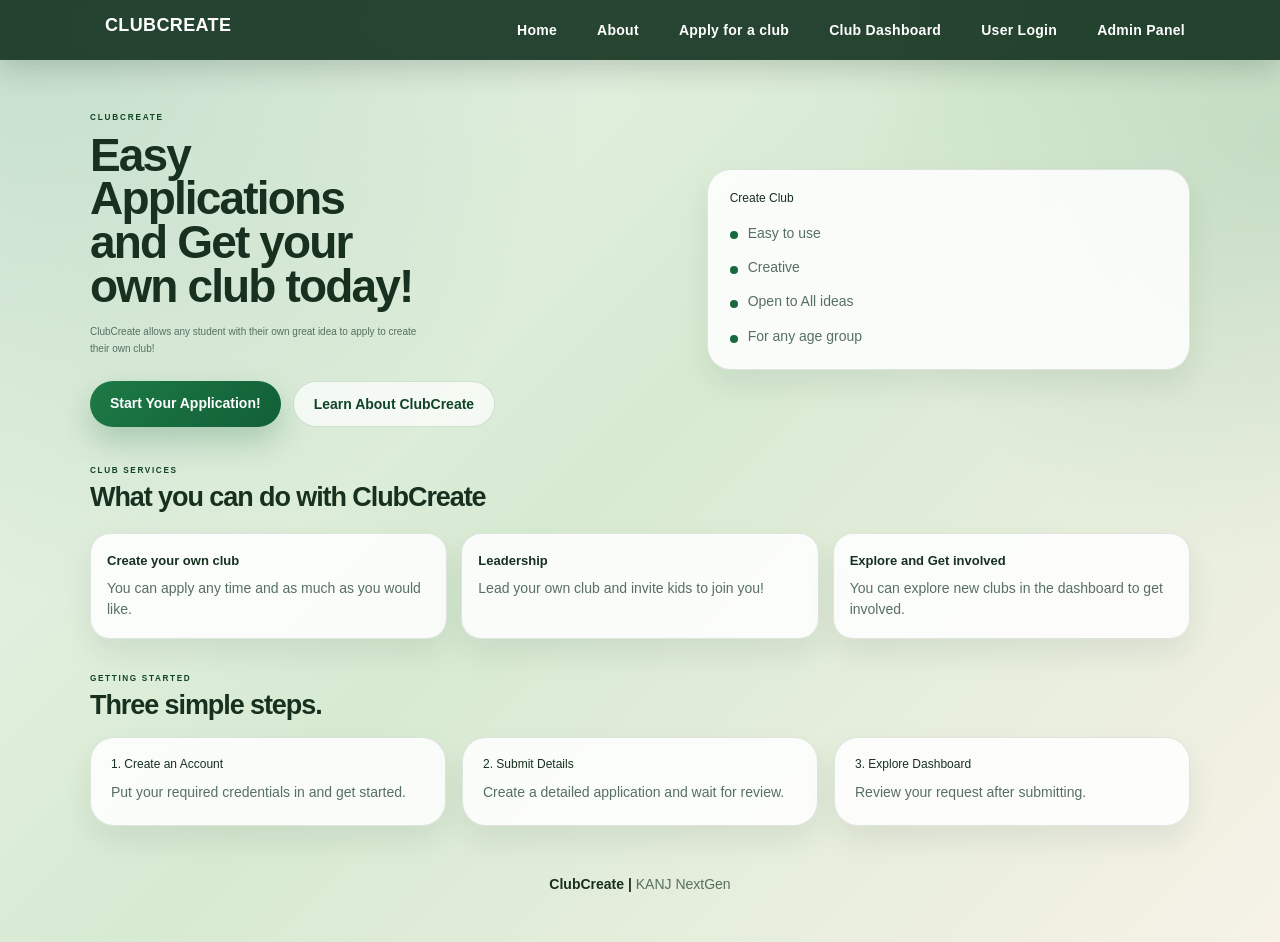
==== index.html @ caebc531 "Add files via upload" ====
<!doctype html>
<html lang="en">
<head>
    <meta charset="utf-8">
    <meta name="viewport" content="width=device-width, initial-scale=1">
    <title>ClubCreate | Welcome</title>
    <link rel="manifest" href="manifest.json">
    <meta name="theme-color" content="#111111">
    <link rel="apple-touch-icon" href="icons/icon-192.png">
    <link rel="stylesheet" href="https://maxcdn.bootstrapcdn.com/bootstrap/3.4.0/css/bootstrap.min.css">
    <script src="https://ajax.googleapis.com/ajax/libs/jquery/3.4.1/jquery.min.js"></script>
    <script src="https://maxcdn.bootstrapcdn.com/bootstrap/3.4.0/js/bootstrap.min.js"></script>
    <link rel="stylesheet" href="https://cdnjs.cloudflare.com/ajax/libs/font-awesome/4.7.0/css/font-awesome.min.css">
    <link rel="stylesheet" href="style.css?v=6">
</head>
<body class="page-shell">
<nav class="navbar navbar-inverse navbar-fixed-top site-nav">
    <div class="page-container">
        <div class="navbar-header">
            <button type="button" class="navbar-toggle" data-toggle="collapse" data-target="#mynavbar">
                <span class="icon-bar"></span>
                <span class="icon-bar"></span>
                <span class="icon-bar"></span>
            </button>
            <a class="navbar-brand" href="index.html">ClubCreate</a>
        </div>
        <div class="collapse navbar-collapse" id="mynavbar">
            <ul class="nav navbar-nav navbar-right">
                <li><a href="index.html">Home</a></li>
                <li><a href="index.html#about">About</a></li>
                <li><a href="application.html">Apply for a club</a></li>
                <li><a href="dashboard.html">Club Dashboard</a></li>
                <li><a href="userlogin.html">User Login</a></li>
                <li><a href="login.html">Admin Panel</a></li>
            </ul>
        </div>
    </div>
</nav>

<main class="page-container">
    <section class="hero">
        <div>
            <p class="hero-eyebrow">ClubCreate</p>
            <h1>Easy Applications and Get your own club today!</h1>
            <p class="lead-copy">ClubCreate allows any student with their own great idea to apply to create their own club!</p>
            <div class="hero-actions">
                <a class="btn btn-accent" href="application.html">Start Your Application!</a>
                <a class="btn btn-outline-accent" href="index.html#about">Learn About ClubCreate</a>
            </div>
        </div>

        <div class="summary-card">
            <h3>Create Club</h3>
            <ul class="story-list">
                <li>Easy to use</li>
                <li>Creative</li>
                <li>Open to All ideas</li>
                <li>For any age group</li>
            </ul>
        </div>
    </section>

    <section class="section" id="about">
        <div class="section-heading">
            <p class="section-kicker">Club Services</p>
            <h2 class="section-title">What you can do with ClubCreate</h2>
        </div>
        <div class="metric-strip">
            <div class="metric-card">
                <strong>Create your own club</strong>
                <span>You can apply any time and as much as you would like.</span>
            </div>
            <div class="metric-card">
                <strong>Leadership</strong>
                <span>Lead your own club and invite kids to join you!</span>
            </div>
            <div class="metric-card">
                <strong>Explore and Get involved</strong>
                <span>You can explore new clubs in the dashboard to get involved.</span>
            </div>
        </div>
    </section>

    <section class="section">
        <div class="section-heading">
            <p class="section-kicker">Getting Started</p>
            <h2 class="section-title">Three simple steps.</h2>
        </div>
        <div class="contact-grid">
            <div class="contact-card">
                <h3>1. Create an Account</h3>
                <p>Put your required credentials in and get started.</p>
            </div>
            <div class="contact-card">
                <h3>2. Submit Details</h3>
                <p>Create a detailed application and wait for review.</p>
            </div>
            <div class="contact-card">
                <h3>3. Explore Dashboard</h3>
                <p>Review your request after submitting.</p>
            </div>
        </div>
    </section>

    <div class="footer-band">
        <strong>ClubCreate |</strong> KANJ NextGen
    </div>
</main>

<script>
    if ("serviceWorker" in navigator) {
        navigator.serviceWorker
            .register("service-worker.js", { updateViaCache: "none" })
            .then(registration => registration.update())
            .catch(() => {});
    }
</script>
</body>
</html>
---- style.css ----
:root {
    --bg-start: #eff7ee;
    --bg-mid: #d7ead2;
    --bg-end: #f6f2e7;
    --surface: rgba(255, 255, 255, 0.86);
    --text: #17301f;
    --muted: #577061;
    --primary: #166a3d;
    --primary-dark: #104427;
    --border: rgba(23, 48, 31, 0.12);
    --shadow-soft: 0 14px 30px rgba(14, 36, 22, 0.08);
}

* {
    box-sizing: border-box;
}

html {
    scroll-behavior: smooth;
}

body {
    margin: 0;
    min-height: 100vh;
    color: var(--text);
    font-family: "Segoe UI", "Trebuchet MS", sans-serif;
    background:
        radial-gradient(circle at top left, rgba(29, 122, 70, 0.2), transparent 38%),
        radial-gradient(circle at right 15%, rgba(29, 122, 70, 0.14), transparent 28%),
        linear-gradient(135deg, var(--bg-start) 0%, var(--bg-mid) 48%, var(--bg-end) 100%);
}

img {
    max-width: 100%;
    display: block;
}

a {
    color: inherit;
}

.page-shell {
    padding-top: 78px;
}

.site-nav.navbar-inverse {
    margin-bottom: 0;
    border: 0;
    background: rgba(13, 45, 26, 0.88);
    box-shadow: 0 8px 30px rgba(8, 23, 13, 0.18);
    backdrop-filter: blur(14px);
}

.site-nav .navbar-brand,
.site-nav .navbar-nav > li > a {
    color: #ffffff !important;
    font-weight: 700;
    letter-spacing: 0.02em;
}

.site-nav .navbar-brand {
    text-transform: uppercase;
}

.site-nav .navbar-nav > li > a {
    border-radius: 999px;
    margin: 10px 4px;
    padding: 10px 16px;
    transition: background 0.2s ease, color 0.2s ease;
}

.site-nav .navbar-nav > li > a:hover,
.site-nav .navbar-nav > li > a:focus {
    background: rgba(255, 255, 255, 0.12) !important;
    color: #ffffff !important;
}

.site-nav .navbar-toggle {
    border-color: rgba(255, 255, 255, 0.25);
}

.site-nav .navbar-toggle .icon-bar {
    background: #ffffff;
}

.page-container {
    width: min(1100px, calc(100% - 28px));
    margin: 0 auto;
}

.hero {
    display: grid;
    grid-template-columns: 1.1fr 0.9fr;
    gap: 26px;
    align-items: center;
    padding: 34px 0 14px;
}

.hero-eyebrow {
    margin: 0 0 10px;
    color: var(--primary-dark);
    font-size: 0.82rem;
    font-weight: 800;
    letter-spacing: 0.22em;
    text-transform: uppercase;
}

.hero h1,
.section-title {
    margin: 0;
    font-weight: 900;
    line-height: 0.95;
    letter-spacing: -0.04em;
}

.hero h1 {
    font-size: clamp(2.5rem, 4.8vw, 4.6rem);
    max-width: 13ch;
}

.lead-copy {
    margin: 16px 0 0;
    max-width: 62ch;
    color: var(--muted);
    font-size: 1rem;
    line-height: 1.65;
}

.hero-actions {
    display: flex;
    flex-wrap: wrap;
    gap: 12px;
    margin-top: 24px;
}

.btn-accent,
.btn-outline-accent,
.btn-primary {
    border: 0;
    border-radius: 999px;
    padding: 12px 20px;
    font-weight: 700;
    box-shadow: none;
    transition: transform 0.18s ease, box-shadow 0.18s ease, background 0.18s ease;
}

.btn-accent,
.btn-primary {
    color: #ffffff !important;
    background: linear-gradient(135deg, #1d7a46, #125f36);
    box-shadow: 0 14px 30px rgba(18, 95, 54, 0.24);
}

.btn-accent:hover,
.btn-primary:hover,
.btn-accent:focus,
.btn-primary:focus,
.btn-outline-accent:hover,
.btn-outline-accent:focus {
    transform: translateY(-1px);
}

.btn-outline-accent {
    color: var(--primary-dark) !important;
    background: rgba(255, 255, 255, 0.7);
    border: 1px solid rgba(22, 106, 61, 0.18);
}

.metric-strip {
    display: grid;
    grid-template-columns: repeat(3, minmax(0, 1fr));
    gap: 14px;
    margin-top: 22px;
}

.metric-card {
    padding: 18px 16px;
    border-radius: 20px;
    background: var(--surface);
    border: 1px solid var(--border);
    box-shadow: var(--shadow-soft);
}

.metric-card strong {
    display: block;
    font-size: 1.3rem;
}

.metric-card span {
    display: block;
    margin-top: 8px;
    color: var(--muted);
    line-height: 1.5;
}

.section {
    padding: 24px 0 10px;
}

.section-heading {
    display: flex;
    flex-direction: column;
    gap: 8px;
    margin-bottom: 18px;
}

.section-kicker {
    margin: 0;
    color: var(--primary-dark);
    font-size: 0.82rem;
    font-weight: 800;
    letter-spacing: 0.2em;
    text-transform: uppercase;
}

.section-title {
    font-size: clamp(1.7rem, 3vw, 2.7rem);
}

.section-copy {
    margin: 0;
    max-width: 68ch;
    color: var(--muted);
    line-height: 1.7;
}

.contact-grid {
    display: grid;
    grid-template-columns: repeat(auto-fit, minmax(220px, 1fr));
    gap: 16px;
}

.contact-card,
.form-card,
.summary-card {
    background: var(--surface);
    border: 1px solid var(--border);
    border-radius: 24px;
    box-shadow: var(--shadow-soft);
}

.contact-card {
    padding: 20px;
}

.contact-card h3,
.summary-card h3 {
    margin: 0 0 10px;
    font-size: 1.2rem;
}

.contact-card p,
.summary-card p,
.summary-card li {
    margin: 0;
    color: var(--muted);
    line-height: 1.7;
}

.story-list {
    display: grid;
    gap: 12px;
    margin: 16px 0 0;
    padding: 0;
    list-style: none;
}

.story-list li {
    position: relative;
    padding-left: 18px;
    color: var(--muted);
    line-height: 1.6;
}

.story-list li::before {
    content: "";
    position: absolute;
    left: 0;
    top: 0.7em;
    width: 8px;
    height: 8px;
    border-radius: 50%;
    background: var(--primary);
}

.form-shell {
    padding: 22px 0 16px;
}

.form-card {
    padding: 22px;
}

.form-grid {
    display: grid;
    grid-template-columns: repeat(2, minmax(0, 1fr));
    gap: 16px;
}

.form-group {
    margin-bottom: 16px;
}

.form-group label {
    display: block;
    margin-bottom: 8px;
    font-weight: 700;
    color: var(--text);
}

.form-control,
textarea {
    width: 100%;
    height: auto;
    padding: 13px 16px;
    border-radius: 16px;
    border: 1px solid rgba(23, 48, 31, 0.14);
    background: rgba(255, 255, 255, 0.95);
    color: var(--text);
    box-shadow: none;
}

textarea {
    min-height: 130px;
    resize: vertical;
}

.form-help {
    margin-top: 8px;
    color: var(--muted);
    font-size: 0.94rem;
    line-height: 1.5;
}

.message-line {
    min-height: 22px;
    margin-top: 12px;
    color: var(--primary-dark);
    font-weight: 700;
}

.message-line.message-error {
    color: #b42318;
}

.message-line.message-success {
    color: #067647;
}

.summary-card {
    padding: 22px;
}

.applications-toolbar {
    display: flex;
    flex-wrap: wrap;
    gap: 12px;
    margin-top: 16px;
}

.applications-board {
    display: grid;
    gap: 14px;
}

.admin-stats {
    display: grid;
    grid-template-columns: repeat(auto-fit, minmax(160px, 1fr));
    gap: 12px;
    margin-top: 18px;
}

.admin-stat {
    padding: 16px;
    border-radius: 18px;
    background: rgba(255, 255, 255, 0.92);
    border: 1px solid var(--border);
    box-shadow: var(--shadow-soft);
}

.admin-stat strong {
    display: block;
    margin-bottom: 6px;
    font-size: 1.4rem;
}

.admin-stat span {
    color: var(--muted);
    line-height: 1.5;
}

.admin-controls {
    display: flex;
    flex-wrap: wrap;
    gap: 12px;
    align-items: center;
}

.admin-controls .form-control {
    flex: 1 1 280px;
}

.admin-meta {
    display: flex;
    flex-wrap: wrap;
    gap: 10px;
    margin-top: 12px;
}

.admin-meta-item {
    padding: 6px 10px;
    border-radius: 999px;
    background: rgba(22, 106, 61, 0.08);
    color: var(--primary-dark);
    font-size: 0.9rem;
    font-weight: 700;
}

.admin-meta-item.message-error {
    background: rgba(180, 35, 24, 0.1);
    color: #b42318;
}

.admin-meta-item.message-success {
    background: rgba(6, 118, 71, 0.1);
    color: #067647;
}

.admin-actions {
    display: flex;
    flex-wrap: wrap;
    gap: 10px;
    margin-top: 14px;
}

.application-card {
    padding: 18px;
    border-radius: 22px;
    background: rgba(255, 255, 255, 0.9);
    border: 1px solid var(--border);
    box-shadow: var(--shadow-soft);
    margin-top: 14px;
}

.application-card-header {
    display: flex;
    justify-content: space-between;
    gap: 16px;
    align-items: flex-start;
    margin-bottom: 12px;
}

.application-card-header h3 {
    margin: 0;
    font-size: 1.15rem;
    font-weight: 800;
}

.application-card-kicker {
    margin: 0 0 6px;
    color: var(--muted);
    font-size: 0.9rem;
    font-weight: 700;
    text-transform: uppercase;
    letter-spacing: 0.04em;
}

.application-card-body {
    display: grid;
    gap: 12px;
    margin-top: 14px;
}

.application-entry {
    padding: 18px;
    border-radius: 22px;
    background: rgba(255, 255, 255, 0.9);
    border: 1px solid var(--border);
    box-shadow: var(--shadow-soft);
}

.application-entry-header {
    display: flex;
    justify-content: space-between;
    gap: 16px;
    align-items: flex-start;
    margin-bottom: 14px;
}

.application-entry-title {
    margin: 0;
    font-size: 1.1rem;
    font-weight: 800;
}

.application-entry-time {
    color: var(--muted);
    font-size: 0.88rem;
    white-space: nowrap;
}

.application-status {
    display: inline-flex;
    align-items: center;
    min-height: 32px;
    padding: 0 12px;
    border-radius: 999px;
    background: rgba(22, 106, 61, 0.08);
    color: var(--primary-dark);
    font-size: 0.9rem;
    font-weight: 700;
    text-transform: capitalize;
}

.application-status.status-pending {
    background: rgba(180, 120, 24, 0.12);
    color: #8a5a00;
}

.application-status.status-approved {
    background: rgba(6, 118, 71, 0.12);
    color: #067647;
}

.application-status.status-rejected {
    background: rgba(180, 35, 24, 0.1);
    color: #b42318;
}

.empty-state {
    padding: 22px;
    border-radius: 20px;
    background: rgba(255, 255, 255, 0.7);
    border: 1px dashed rgba(23, 48, 31, 0.18);
    color: var(--muted);
}

.summary-list {
    display: grid;
    gap: 10px;
    margin: 14px 0 0;
    padding: 0;
    list-style: none;
}

.summary-item {
    display: flex;
    justify-content: space-between;
    gap: 14px;
    padding: 12px 0;
    border-bottom: 1px solid rgba(23, 48, 31, 0.1);
}

.summary-item:last-child {
    border-bottom: 0;
}

.summary-label {
    color: var(--muted);
}

.summary-value {
    text-align: right;
    font-weight: 700;
}

.footer-band {
    padding: 38px 0 48px;
    text-align: center;
    color: var(--muted);
}

.footer-band strong {
    color: var(--text);
}

@media (max-width: 991px) {
    .hero {
        grid-template-columns: 1fr;
    }

    .metric-strip {
        grid-template-columns: 1fr;
    }
}

@media (max-width: 767px) {
    .page-shell {
        padding-top: 70px;
    }

    .page-container {
        width: min(100% - 18px, 1100px);
    }

    .form-grid {
        grid-template-columns: 1fr;
    }

    .site-nav .navbar-nav {
        margin: 8px 0 0;
        padding-bottom: 10px;
        background: rgba(9, 30, 18, 0.96);
        border-radius: 18px;
    }

    .site-nav .navbar-nav > li > a {
        margin: 4px 8px;
    }

    .application-entry-header {
        flex-direction: column;
    }

    .admin-controls {
        flex-direction: column;
        align-items: stretch;
    }
}
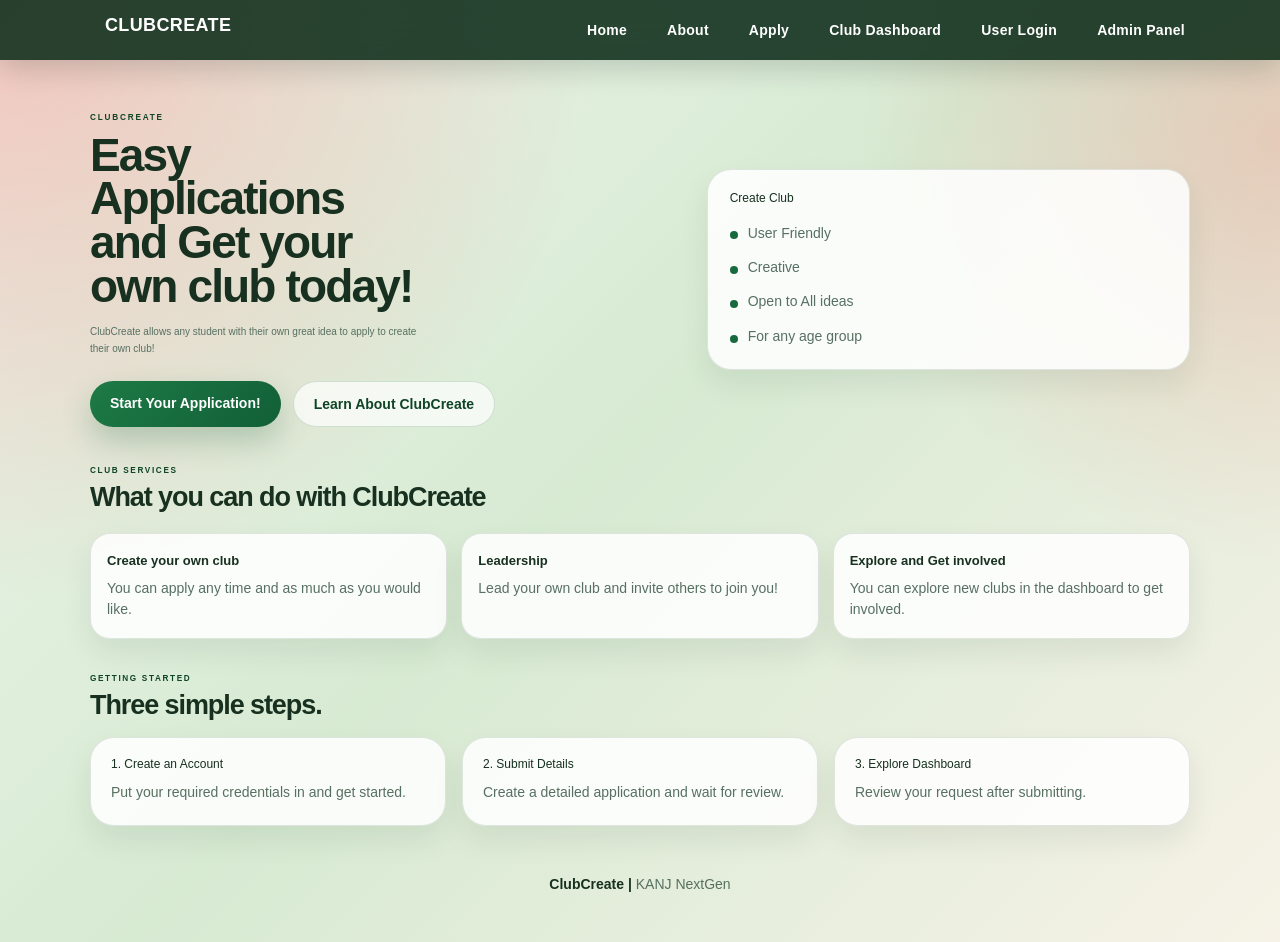
==== commit 0d001934: "Add files via upload" ====
--- a/index.html
+++ b/index.html
@@ -28,15 +28,15 @@
             <ul class="nav navbar-nav navbar-right">
                 <li><a href="index.html">Home</a></li>
                 <li><a href="index.html#about">About</a></li>
-                <li><a href="application.html">Apply for a club</a></li>
+                <li><a href="application.html">Apply</a></li>
                 <li><a href="dashboard.html">Club Dashboard</a></li>
                 <li><a href="userlogin.html">User Login</a></li>
                 <li><a href="login.html">Admin Panel</a></li>
             </ul>
         </div>
     </div>
-</nav>
-
+</nav>
+
 <main class="page-container">
     <section class="hero">
         <div>
@@ -47,19 +47,19 @@
                 <a class="btn btn-accent" href="application.html">Start Your Application!</a>
                 <a class="btn btn-outline-accent" href="index.html#about">Learn About ClubCreate</a>
             </div>
-        </div>
-
+        </div>
+
         <div class="summary-card">
             <h3>Create Club</h3>
             <ul class="story-list">
-                <li>Easy to use</li>
+                <li>User Friendly</li>
                 <li>Creative</li>
                 <li>Open to All ideas</li>
                 <li>For any age group</li>
             </ul>
         </div>
-    </section>
-
+    </section>
+
     <section class="section" id="about">
         <div class="section-heading">
             <p class="section-kicker">Club Services</p>
@@ -72,15 +72,15 @@
             </div>
             <div class="metric-card">
                 <strong>Leadership</strong>
-                <span>Lead your own club and invite kids to join you!</span>
+                <span>Lead your own club and invite others to join you!</span>
             </div>
             <div class="metric-card">
                 <strong>Explore and Get involved</strong>
                 <span>You can explore new clubs in the dashboard to get involved.</span>
             </div>
         </div>
-    </section>
-
+    </section>
+
     <section class="section">
         <div class="section-heading">
             <p class="section-kicker">Getting Started</p>
@@ -100,13 +100,13 @@
                 <p>Review your request after submitting.</p>
             </div>
         </div>
-    </section>
-
+    </section>
+    
     <div class="footer-band">
         <strong>ClubCreate |</strong> KANJ NextGen
     </div>
-</main>
-
+</main>
+
 <script>
     if ("serviceWorker" in navigator) {
         navigator.serviceWorker
--- a/style.css
+++ b/style.css
@@ -9,93 +9,93 @@
     --primary-dark: #104427;
     --border: rgba(23, 48, 31, 0.12);
     --shadow-soft: 0 14px 30px rgba(14, 36, 22, 0.08);
-}
-
+}
+
 * {
     box-sizing: border-box;
-}
-
+}
+
 html {
     scroll-behavior: smooth;
-}
-
+}
+
 body {
     margin: 0;
     min-height: 100vh;
     color: var(--text);
     font-family: "Segoe UI", "Trebuchet MS", sans-serif;
     background:
-        radial-gradient(circle at top left, rgba(29, 122, 70, 0.2), transparent 38%),
-        radial-gradient(circle at right 15%, rgba(29, 122, 70, 0.14), transparent 28%),
+        radial-gradient(circle at top left, rgba(255, 0, 0, 0.2), transparent 38%),
+        radial-gradient(circle at right 15%, rgba(255,0,0, 0.14), transparent 28%),
         linear-gradient(135deg, var(--bg-start) 0%, var(--bg-mid) 48%, var(--bg-end) 100%);
-}
-
+}
+
 img {
     max-width: 100%;
     display: block;
-}
-
+}
+
 a {
     color: inherit;
-}
-
+}
+
 .page-shell {
     padding-top: 78px;
-}
-
+}
+
 .site-nav.navbar-inverse {
     margin-bottom: 0;
     border: 0;
     background: rgba(13, 45, 26, 0.88);
     box-shadow: 0 8px 30px rgba(8, 23, 13, 0.18);
     backdrop-filter: blur(14px);
-}
-
+}
+
 .site-nav .navbar-brand,
 .site-nav .navbar-nav > li > a {
     color: #ffffff !important;
     font-weight: 700;
     letter-spacing: 0.02em;
-}
-
+}
+
 .site-nav .navbar-brand {
     text-transform: uppercase;
-}
-
+}
+
 .site-nav .navbar-nav > li > a {
     border-radius: 999px;
     margin: 10px 4px;
     padding: 10px 16px;
     transition: background 0.2s ease, color 0.2s ease;
-}
-
+}
+
 .site-nav .navbar-nav > li > a:hover,
 .site-nav .navbar-nav > li > a:focus {
     background: rgba(255, 255, 255, 0.12) !important;
     color: #ffffff !important;
-}
-
+}
+
 .site-nav .navbar-toggle {
     border-color: rgba(255, 255, 255, 0.25);
-}
-
+}
+
 .site-nav .navbar-toggle .icon-bar {
     background: #ffffff;
-}
-
+}
+
 .page-container {
     width: min(1100px, calc(100% - 28px));
     margin: 0 auto;
-}
-
+}
+
 .hero {
     display: grid;
     grid-template-columns: 1.1fr 0.9fr;
     gap: 26px;
     align-items: center;
     padding: 34px 0 14px;
-}
-
+}
+
 .hero-eyebrow {
     margin: 0 0 10px;
     color: var(--primary-dark);
@@ -103,36 +103,36 @@
     font-weight: 800;
     letter-spacing: 0.22em;
     text-transform: uppercase;
-}
-
+}
+
 .hero h1,
 .section-title {
     margin: 0;
     font-weight: 900;
     line-height: 0.95;
     letter-spacing: -0.04em;
-}
-
+}
+
 .hero h1 {
     font-size: clamp(2.5rem, 4.8vw, 4.6rem);
     max-width: 13ch;
-}
-
+}
+
 .lead-copy {
     margin: 16px 0 0;
     max-width: 62ch;
     color: var(--muted);
     font-size: 1rem;
     line-height: 1.65;
-}
-
+}
+
 .hero-actions {
     display: flex;
     flex-wrap: wrap;
     gap: 12px;
     margin-top: 24px;
-}
-
+}
+
 .btn-accent,
 .btn-outline-accent,
 .btn-primary {
@@ -142,15 +142,15 @@
     font-weight: 700;
     box-shadow: none;
     transition: transform 0.18s ease, box-shadow 0.18s ease, background 0.18s ease;
-}
-
+}
+
 .btn-accent,
 .btn-primary {
     color: #ffffff !important;
     background: linear-gradient(135deg, #1d7a46, #125f36);
     box-shadow: 0 14px 30px rgba(18, 95, 54, 0.24);
-}
-
+}
+
 .btn-accent:hover,
 .btn-primary:hover,
 .btn-accent:focus,
@@ -158,52 +158,52 @@
 .btn-outline-accent:hover,
 .btn-outline-accent:focus {
     transform: translateY(-1px);
-}
-
+}
+
 .btn-outline-accent {
     color: var(--primary-dark) !important;
     background: rgba(255, 255, 255, 0.7);
     border: 1px solid rgba(22, 106, 61, 0.18);
-}
-
+}
+
 .metric-strip {
     display: grid;
     grid-template-columns: repeat(3, minmax(0, 1fr));
     gap: 14px;
     margin-top: 22px;
-}
-
+}
+
 .metric-card {
     padding: 18px 16px;
     border-radius: 20px;
     background: var(--surface);
     border: 1px solid var(--border);
     box-shadow: var(--shadow-soft);
-}
-
+}
+
 .metric-card strong {
     display: block;
     font-size: 1.3rem;
-}
-
+}
+
 .metric-card span {
     display: block;
     margin-top: 8px;
     color: var(--muted);
     line-height: 1.5;
-}
-
+}
+
 .section {
     padding: 24px 0 10px;
-}
-
+}
+
 .section-heading {
     display: flex;
     flex-direction: column;
     gap: 8px;
     margin-bottom: 18px;
-}
-
+}
+
 .section-kicker {
     margin: 0;
     color: var(--primary-dark);
@@ -211,25 +211,25 @@
     font-weight: 800;
     letter-spacing: 0.2em;
     text-transform: uppercase;
-}
-
+}
+
 .section-title {
     font-size: clamp(1.7rem, 3vw, 2.7rem);
-}
-
+}
+
 .section-copy {
     margin: 0;
     max-width: 68ch;
     color: var(--muted);
     line-height: 1.7;
-}
-
+}
+
 .contact-grid {
     display: grid;
     grid-template-columns: repeat(auto-fit, minmax(220px, 1fr));
     gap: 16px;
-}
-
+}
+
 .contact-card,
 .form-card,
 .summary-card {
@@ -237,41 +237,41 @@
     border: 1px solid var(--border);
     border-radius: 24px;
     box-shadow: var(--shadow-soft);
-}
-
+}
+
 .contact-card {
     padding: 20px;
-}
-
+}
+
 .contact-card h3,
 .summary-card h3 {
     margin: 0 0 10px;
     font-size: 1.2rem;
-}
-
+}
+
 .contact-card p,
 .summary-card p,
 .summary-card li {
     margin: 0;
     color: var(--muted);
     line-height: 1.7;
-}
-
+}
+
 .story-list {
     display: grid;
     gap: 12px;
     margin: 16px 0 0;
     padding: 0;
     list-style: none;
-}
-
+}
+
 .story-list li {
     position: relative;
     padding-left: 18px;
     color: var(--muted);
     line-height: 1.6;
-}
-
+}
+
 .story-list li::before {
     content: "";
     position: absolute;
@@ -281,33 +281,33 @@
     height: 8px;
     border-radius: 50%;
     background: var(--primary);
-}
-
+}
+
 .form-shell {
     padding: 22px 0 16px;
-}
-
+}
+
 .form-card {
     padding: 22px;
-}
-
+}
+
 .form-grid {
     display: grid;
     grid-template-columns: repeat(2, minmax(0, 1fr));
     gap: 16px;
-}
-
+}
+
 .form-group {
     margin-bottom: 16px;
-}
-
+}
+
 .form-group label {
     display: block;
     margin-bottom: 8px;
     font-weight: 700;
     color: var(--text);
-}
-
+}
+
 .form-control,
 textarea {
     width: 100%;
@@ -318,95 +318,95 @@
     background: rgba(255, 255, 255, 0.95);
     color: var(--text);
     box-shadow: none;
-}
-
+}
+
 textarea {
     min-height: 130px;
     resize: vertical;
-}
-
+}
+
 .form-help {
     margin-top: 8px;
     color: var(--muted);
     font-size: 0.94rem;
     line-height: 1.5;
-}
-
+}
+
 .message-line {
     min-height: 22px;
     margin-top: 12px;
     color: var(--primary-dark);
     font-weight: 700;
-}
-
+}
+
 .message-line.message-error {
     color: #b42318;
-}
-
+}
+
 .message-line.message-success {
     color: #067647;
-}
-
+}
+
 .summary-card {
     padding: 22px;
-}
-
+}
+
 .applications-toolbar {
     display: flex;
     flex-wrap: wrap;
     gap: 12px;
     margin-top: 16px;
-}
-
+}
+
 .applications-board {
     display: grid;
     gap: 14px;
-}
-
+}
+
 .admin-stats {
     display: grid;
     grid-template-columns: repeat(auto-fit, minmax(160px, 1fr));
     gap: 12px;
     margin-top: 18px;
-}
-
+}
+
 .admin-stat {
     padding: 16px;
     border-radius: 18px;
     background: rgba(255, 255, 255, 0.92);
     border: 1px solid var(--border);
     box-shadow: var(--shadow-soft);
-}
-
+}
+
 .admin-stat strong {
     display: block;
     margin-bottom: 6px;
     font-size: 1.4rem;
-}
-
+}
+
 .admin-stat span {
     color: var(--muted);
     line-height: 1.5;
-}
-
+}
+
 .admin-controls {
     display: flex;
     flex-wrap: wrap;
     gap: 12px;
     align-items: center;
-}
-
+}
+
 .admin-controls .form-control {
     flex: 1 1 280px;
-}
-
+}
+
 .admin-meta {
     display: flex;
     flex-wrap: wrap;
     gap: 10px;
     margin-top: 12px;
-}
-
+}
+
 .admin-meta-item {
     padding: 6px 10px;
     border-radius: 999px;
@@ -414,25 +414,25 @@
     color: var(--primary-dark);
     font-size: 0.9rem;
     font-weight: 700;
-}
-
+}
+
 .admin-meta-item.message-error {
     background: rgba(180, 35, 24, 0.1);
     color: #b42318;
-}
-
+}
+
 .admin-meta-item.message-success {
     background: rgba(6, 118, 71, 0.1);
     color: #067647;
-}
-
+}
+
 .admin-actions {
     display: flex;
     flex-wrap: wrap;
     gap: 10px;
     margin-top: 14px;
-}
-
+}
+
 .application-card {
     padding: 18px;
     border-radius: 22px;
@@ -440,22 +440,22 @@
     border: 1px solid var(--border);
     box-shadow: var(--shadow-soft);
     margin-top: 14px;
-}
-
+}
+
 .application-card-header {
     display: flex;
     justify-content: space-between;
     gap: 16px;
     align-items: flex-start;
     margin-bottom: 12px;
-}
-
+}
+
 .application-card-header h3 {
     margin: 0;
     font-size: 1.15rem;
     font-weight: 800;
-}
-
+}
+
 .application-card-kicker {
     margin: 0 0 6px;
     color: var(--muted);
@@ -463,42 +463,42 @@
     font-weight: 700;
     text-transform: uppercase;
     letter-spacing: 0.04em;
-}
-
+}
+
 .application-card-body {
     display: grid;
     gap: 12px;
     margin-top: 14px;
-}
-
+}
+
 .application-entry {
     padding: 18px;
     border-radius: 22px;
     background: rgba(255, 255, 255, 0.9);
     border: 1px solid var(--border);
     box-shadow: var(--shadow-soft);
-}
-
+}
+
 .application-entry-header {
     display: flex;
     justify-content: space-between;
     gap: 16px;
     align-items: flex-start;
     margin-bottom: 14px;
-}
-
+}
+
 .application-entry-title {
     margin: 0;
     font-size: 1.1rem;
     font-weight: 800;
-}
-
+}
+
 .application-entry-time {
     color: var(--muted);
     font-size: 0.88rem;
     white-space: nowrap;
-}
-
+}
+
 .application-status {
     display: inline-flex;
     align-items: center;
@@ -510,108 +510,108 @@
     font-size: 0.9rem;
     font-weight: 700;
     text-transform: capitalize;
-}
-
+}
+
 .application-status.status-pending {
     background: rgba(180, 120, 24, 0.12);
     color: #8a5a00;
-}
-
+}
+
 .application-status.status-approved {
     background: rgba(6, 118, 71, 0.12);
     color: #067647;
-}
-
+}
+
 .application-status.status-rejected {
     background: rgba(180, 35, 24, 0.1);
     color: #b42318;
-}
-
+}
+
 .empty-state {
     padding: 22px;
     border-radius: 20px;
     background: rgba(255, 255, 255, 0.7);
     border: 1px dashed rgba(23, 48, 31, 0.18);
     color: var(--muted);
-}
-
+}
+
 .summary-list {
     display: grid;
     gap: 10px;
     margin: 14px 0 0;
     padding: 0;
     list-style: none;
-}
-
+}
+
 .summary-item {
     display: flex;
     justify-content: space-between;
     gap: 14px;
     padding: 12px 0;
     border-bottom: 1px solid rgba(23, 48, 31, 0.1);
-}
-
+}
+
 .summary-item:last-child {
     border-bottom: 0;
-}
-
+}
+
 .summary-label {
     color: var(--muted);
-}
-
+}
+
 .summary-value {
     text-align: right;
     font-weight: 700;
-}
-
+}
+
 .footer-band {
     padding: 38px 0 48px;
     text-align: center;
     color: var(--muted);
-}
-
+}
+
 .footer-band strong {
     color: var(--text);
-}
-
+}
+
 @media (max-width: 991px) {
     .hero {
         grid-template-columns: 1fr;
-    }
-
+    }
+
     .metric-strip {
         grid-template-columns: 1fr;
     }
-}
-
+}
+
 @media (max-width: 767px) {
     .page-shell {
         padding-top: 70px;
-    }
-
+    }
+
     .page-container {
         width: min(100% - 18px, 1100px);
-    }
-
+    }
+
     .form-grid {
         grid-template-columns: 1fr;
-    }
-
+    }
+
     .site-nav .navbar-nav {
         margin: 8px 0 0;
         padding-bottom: 10px;
         background: rgba(9, 30, 18, 0.96);
         border-radius: 18px;
-    }
-
+    }
+
     .site-nav .navbar-nav > li > a {
         margin: 4px 8px;
-    }
-
+    }
+
     .application-entry-header {
         flex-direction: column;
-    }
-
+    }
+
     .admin-controls {
         flex-direction: column;
         align-items: stretch;
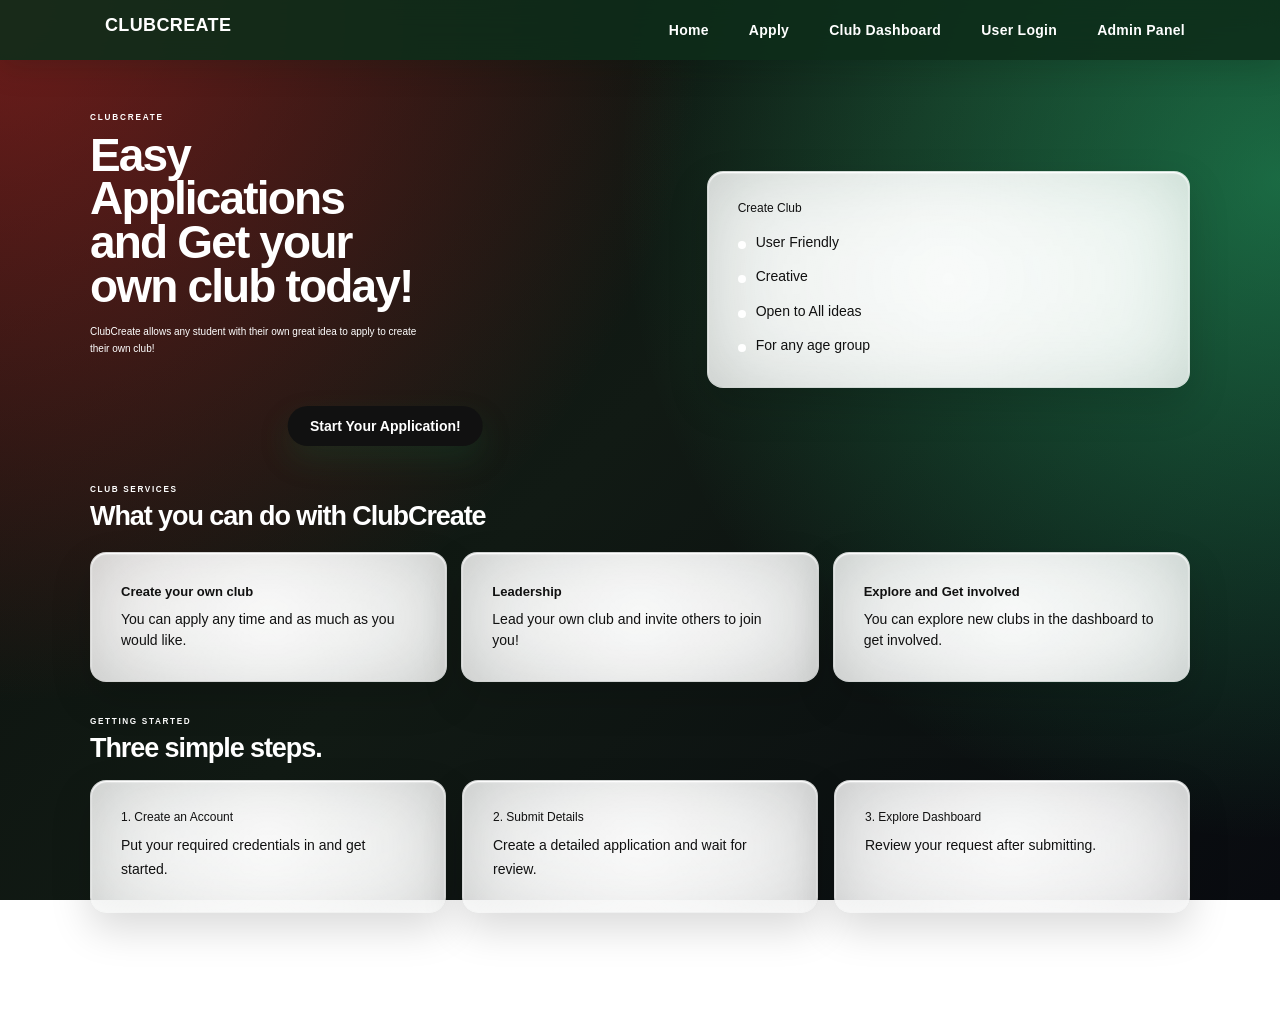
==== commit cfb5f2d1: "Add files via upload Full UI Revamp. New Colors mixing green,black, and red. Started to add liquid g" ====
--- a/index.html
+++ b/index.html
@@ -27,7 +27,6 @@
         <div class="collapse navbar-collapse" id="mynavbar">
             <ul class="nav navbar-nav navbar-right">
                 <li><a href="index.html">Home</a></li>
-                <li><a href="index.html#about">About</a></li>
                 <li><a href="application.html">Apply</a></li>
                 <li><a href="dashboard.html">Club Dashboard</a></li>
                 <li><a href="userlogin.html">User Login</a></li>
@@ -45,7 +44,6 @@
             <p class="lead-copy">ClubCreate allows any student with their own great idea to apply to create their own club!</p>
             <div class="hero-actions">
                 <a class="btn btn-accent" href="application.html">Start Your Application!</a>
-                <a class="btn btn-outline-accent" href="index.html#about">Learn About ClubCreate</a>
             </div>
         </div>
 
--- a/style.css
+++ b/style.css
@@ -1,14 +1,9 @@
 :root {
-    --bg-start: #eff7ee;
-    --bg-mid: #d7ead2;
-    --bg-end: #f6f2e7;
-    --surface: rgba(255, 255, 255, 0.86);
-    --text: #17301f;
-    --muted: #577061;
-    --primary: #166a3d;
-    --primary-dark: #104427;
-    --border: rgba(23, 48, 31, 0.12);
-    --shadow-soft: 0 14px 30px rgba(14, 36, 22, 0.08);
+    --bg-start: #0a0f0c !important;
+    --bg-mid: #111a14 !important;
+    --bg-end: #090b10 !important;
+    --text: #ffffff !important;
+    --primary: #ffffff !important;
 }
 
 * {
@@ -19,15 +14,128 @@
     scroll-behavior: smooth;
 }
 
-body {
+body, body.page-shell {
     margin: 0;
     min-height: 100vh;
-    color: var(--text);
+    color: #ffffff;
     font-family: "Segoe UI", "Trebuchet MS", sans-serif;
     background:
-        radial-gradient(circle at top left, rgba(255, 0, 0, 0.2), transparent 38%),
-        radial-gradient(circle at right 15%, rgba(255,0,0, 0.14), transparent 28%),
-        linear-gradient(135deg, var(--bg-start) 0%, var(--bg-mid) 48%, var(--bg-end) 100%);
+            radial-gradient(circle at top left, rgba(235, 45, 45, 0.45), transparent 45%),
+            radial-gradient(circle at right 20%, rgba(45, 235, 140, 0.4), transparent 45%),
+            linear-gradient(135deg, #0a0f0c 0%, #111a14 48%, #090b10 100%) !important;
+    background-attachment: fixed !important;
+}
+
+.summary-card, .metric-card, .contact-card, .glass, form, .form-card, .form-grid {
+    position: relative;
+    z-index: 1;
+    overflow: hidden;
+    border-radius: 16px !important;
+    background: rgba(255, 255, 255, 0.65) !important;
+    border: 1px solid rgba(255, 255, 255, 0.45) !important;
+    box-shadow: 0 16px 40px rgba(0, 0, 0, 0.15),
+    inset 0 1px 2px rgba(255, 255, 255, 0.9) !important;
+    padding: 30px !important;
+    color: #111111 !important;
+    -webkit-backdrop-filter: blur(40px) brightness(140%) saturate(120%) !important;
+    backdrop-filter: blur(40px) brightness(140%) saturate(120%) !important;
+}
+
+.summary-card::before, .metric-card::before, .contact-card::before, .glass::before, form::before, .form-card::before, .form-grid::before {
+    content: "";
+    position: absolute;
+    inset: 0;
+    z-index: -1;
+    border-radius: inherit;
+    background: rgba(255, 255, 255, 0.2) !important;
+    -webkit-backdrop-filter: blur(40px) brightness(140%) saturate(120%) !important;
+    backdrop-filter: blur(40px) brightness(140%) saturate(120%) !important;
+    box-shadow: inset 0 1px 1px rgba(255, 255, 255, 0.9);
+}
+
+.summary-card::after, .metric-card::after, .contact-card::after, .glass::after, form::after, .form-card::after, .form-grid::after {
+    content: "";
+    position: absolute;
+    top: -65%;
+    left: -65%;
+    width: 230%;
+    height: 230%;
+    z-index: -1;
+    pointer-events: none;
+    background: radial-gradient(circle at 50% 50%, rgba(255, 255, 255, 0.75) 0%, rgba(255, 255, 255, 0.2) 40%, rgba(255, 255, 255, 0) 70%);
+    animation: appleLiquidRefract 14s ease-in-out infinite alternate;
+}
+
+form input, form select, .form-card input, .form-card select, .form-grid input, .form-grid select {
+    width: 100% !important;
+    padding: 10px 14px !important;
+    background: rgba(255, 255, 255, 0.85) !important;
+    border: 1px solid rgba(0, 0, 0, 0.1) !important;
+    color: #111111 !important;
+    border-radius: 8px !important;
+    box-shadow: inset 0 1px 2px rgba(0, 0, 0, 0.05) !important;
+}
+
+form textarea, .form-card textarea, .form-grid textarea {
+    width: 100% !important;
+    min-height: 100px !important;
+    padding: 12px 14px !important;
+    background: rgba(255, 255, 255, 0.85) !important;
+    border: 1px solid rgba(0, 0, 0, 0.1) !important;
+    color: #111111 !important;
+    border-radius: 8px !important;
+    box-shadow: inset 0 1px 2px rgba(0, 0, 0, 0.05) !important;
+}
+
+form select option, .form-card select option, .form-grid select option {
+    background-color: #ffffff !important;
+    color: #111111 !important;
+}
+
+form input::placeholder, form textarea::placeholder, .form-card input::placeholder, .form-card textarea::placeholder, .form-grid input::placeholder, .form-grid textarea::placeholder {
+    color: #555555 !important;
+}
+
+.btn-accent {
+    display: block !important;
+    position: relative !important;
+    left: 50% !important;
+    transform: translateX(-50%) !important;
+    width: max-content !important;
+    max-width: max-content !important;
+    height: auto !important;
+    padding: 10px 22px !important;
+    background: #111111 !important;
+    color: #ffffff !important;
+    border-radius: 99px !important;
+    text-decoration: none !important;
+    text-align: center !important;
+    margin-top: 25px !important;
+    border: none !important;
+    font-weight: 600;
+}
+
+#signupButton, .btn-outline-accent {
+    display: block !important;
+    width: max-content !important;
+    margin: 16px auto 0 auto !important;
+    text-align: center !important;
+    position: relative !important;
+    transform: none !important;
+}
+
+.hero-eyebrow, .lead-copy, label {
+    color: #ffffff !important;
+}
+
+h1 {
+    color: #ffffff !important;
+}
+
+@keyframes appleLiquidRefract {
+    0% { transform: translate(-5%, -8%) scale(1); }
+    50% { transform: translate(3%, 5%) scale(1.05); }
+    100% { transform: translate(-8%, 3%) scale(0.96); }
 }
 
 img {
